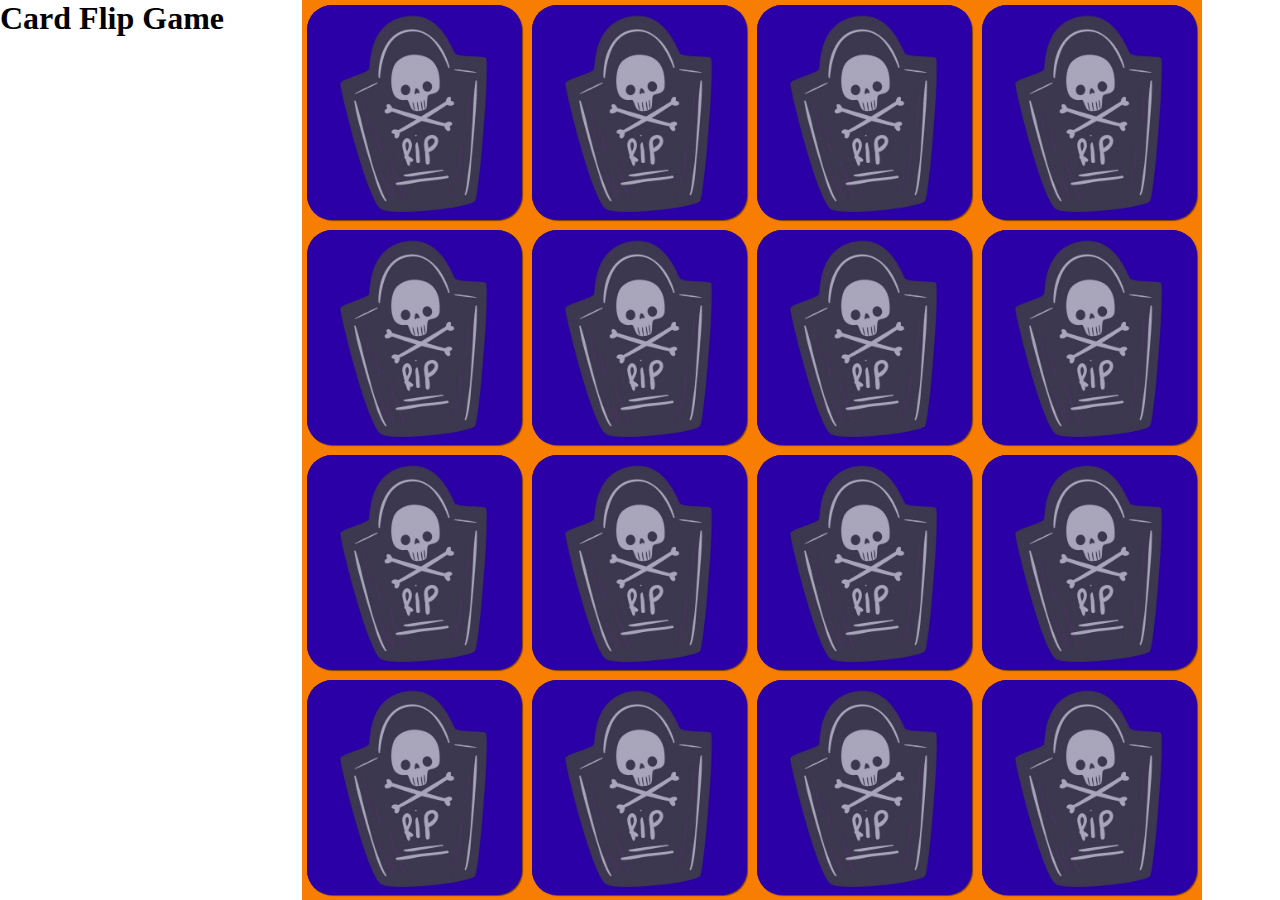
==== index.html @ 5868afdc "added cards, arranged cards with flex, added drop shadow, border radis, background colors." ====
<!DOCTYPE html>
<html lang="en">
  <head>
    <meta charset="UTF-8" />
    <meta name="viewport" content="width=device-width, initial-scale=1.0" />
    <title>Thomas Project 1 Browser Game</title>
    <link rel="stylesheet" type="text/css" href="index.css" />
  </head>

  <body>
    <h1>Card Flip Game</h1>
    <section class="game-board">
      <div class="card">
        <img class="back" src="Assets/candle.jpg" alt="back of card" />
        <img
          class="front"
          src="./Assets/Rest-In-Peace.jpg"
          alt="front of card"
        />
      </div>

      <div class="card">
        <img class="back" src="Assets/candle.jpg" alt="back of card" />
        <img
          class="front"
          src="./Assets/Rest-In-Peace.jpg"
          alt="front of card"
        />
      </div>

      <div class="card">
        <img class="back" src="Assets/candy.jpg" alt="back of card" />
        <img
          class="front"
          src="./Assets/Rest-In-Peace.jpg"
          alt="front of card"
        />
      </div>

      <div class="card">
        <img class="back" src="Assets/candy.jpg" alt="back of card" />
        <img
          class="front"
          src="./Assets/Rest-In-Peace.jpg"
          alt="front of card"
        />
      </div>

      <div class="card">
        <img class="back" src="Assets/frank.jpg" alt="back of card" />
        <img
          class="front"
          src="./Assets/Rest-In-Peace.jpg"
          alt="front of card"
        />
      </div>
      <div class="card">
        <img class="back" src="Assets/frank.jpg" alt="back of card" />
        <img
          class="front"
          src="./Assets/Rest-In-Peace.jpg"
          alt="front of card"
        />
      </div>

      <div class="card">
        <img class="back" src="Assets/ghost.jpg" alt="back of card" />
        <img
          class="front"
          src="./Assets/Rest-In-Peace.jpg"
          alt="front of card"
        />
      </div>

      <div class="card">
        <img class="back" src="Assets/ghost.jpg" alt="back of card" />
        <img
          class="front"
          src="./Assets/Rest-In-Peace.jpg"
          alt="front of card"
        />
      </div>

      <div class="card">
        <img class="back" src="Assets/hand.jpg" alt="back of card" />
        <img
          class="front"
          src="./Assets/Rest-In-Peace.jpg"
          alt="front of card"
        />
      </div>

      <div class="card">
        <img class="back" src="Assets/hand.jpg" alt="back of card" />
        <img
          class="front"
          src="./Assets/Rest-In-Peace.jpg"
          alt="front of card"
        />
      </div>

      <div class="card">
        <img class="back" src="Assets/pumpkin.jpg" alt="back of card" />
        <img
          class="front"
          src="./Assets/Rest-In-Peace.jpg"
          alt="front of card"
        />
      </div>

      <div class="card">
        <img class="back" src="Assets/pumpkin.jpg" alt="back of card" />
        <img
          class="front"
          src="./Assets/Rest-In-Peace.jpg"
          alt="front of card"
        />
      </div>

      <div class="card">
        <img class="back" src="Assets/skull.jpg" alt="back of card" />
        <img
          class="front"
          src="./Assets/Rest-In-Peace.jpg"
          alt="front of card"
        />
      </div>

      <div class="card">
        <img class="back" src="Assets/skull.jpg" alt="back of card" />
        <img
          class="front"
          src="./Assets/Rest-In-Peace.jpg"
          alt="front of card"
        />
      </div>

      <div class="card">
        <img class="back" src="Assets/zombie.jpg" alt="back of card" />
        <img
          class="front"
          src="./Assets/Rest-In-Peace.jpg"
          alt="front of card"
        />
      </div>

      <div class="card">
        <img class="back" src="Assets/zombie.jpg" alt="back of card" />
        <img
          class="front"
          src="./Assets/Rest-In-Peace.jpg"
          alt="front of card"
        />
      </div>
    </section>

    <script src="app.js"></script>
  </body>
</html>
---- index.css ----
* {
  padding: 0;
  margin: 0;
  box-sizing: border-box;
}

body {
  height: 100vh;
  display: flex;
}

.game-board {
  background: rgb(248, 126, 3);
  width: 900px;
  height: 900px;
  margin: auto;
  display: flex;
  flex-wrap: wrap;
}

img {
  height: calc(50% - 2px);
  width: auto;
}

.card {
  width: calc(25% - 10px);
  height: calc(25% - 10px);
  margin: auto;
  position: relative;
  transform: scale(1);
  box-shadow: 1px 1px 1px rgba(0, 0, 0, 0.5);
  border-radius: 25px;
}

.front,
.back {
  width: 100%;
  height: 100%;
  padding: 4px;
  position: absolute;
  border-radius: 25px;
  background-color: #2b00a6;
}
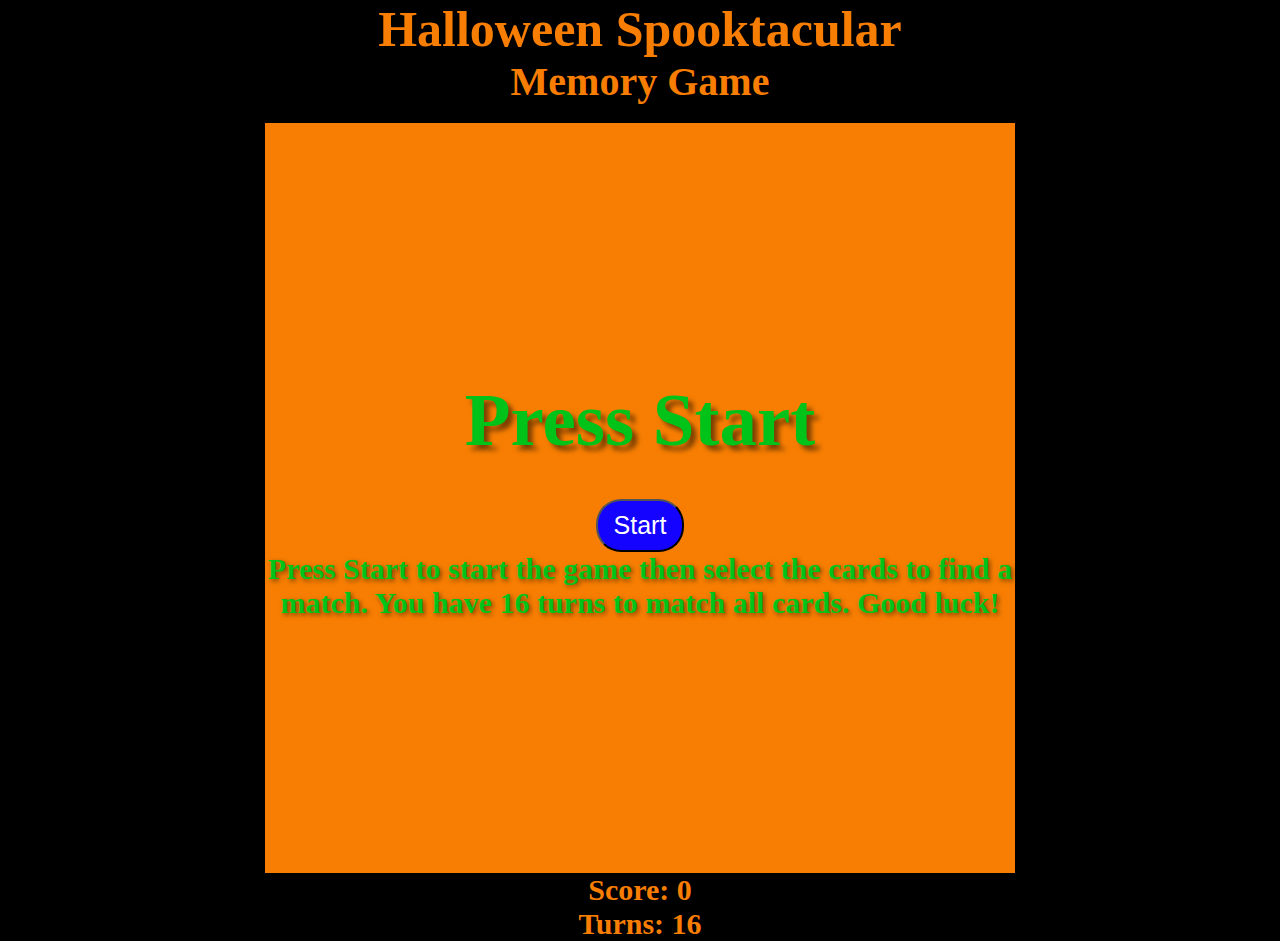
==== commit 648116fb: "converted to scss" ====
--- a/index.html
+++ b/index.html
@@ -1,159 +1,123 @@
-<!DOCTYPE html>
+<!-- /* * Title: Memory Game In Vanilla JavaScript * Author:Ferreira,  M * Date: 2018 * Code Version: v1 *  Availability: https://github.com/code-sketch/memory-game/blob/master/video-11/index.html* */ -->
+<!DOCtype html>
 <html lang="en">
-  <head>
-    <meta charset="UTF-8" />
-    <meta name="viewport" content="width=device-width, initial-scale=1.0" />
-    <title>Thomas Project 1 Browser Game</title>
-    <link rel="stylesheet" type="text/css" href="index.css" />
-  </head>
 
-  <body>
-    <h1>Card Flip Game</h1>
-    <section class="game-board">
-      <div class="card">
-        <img class="back" src="Assets/candle.jpg" alt="back of card" />
-        <img
-          class="front"
-          src="./Assets/Rest-In-Peace.jpg"
-          alt="front of card"
-        />
-      </div>
+<head>
+  <meta charset="UTF-8" />
+  <meta type="viewport" content="width=device-width, initial-scale=1.0" />
+  <title>Thomas Project 1 Browser Game</title>
+  <link rel="stylesheet" type="text/css" href="scss/style.css" />
+</head>
 
-      <div class="card">
-        <img class="back" src="Assets/candle.jpg" alt="back of card" />
-        <img
-          class="front"
-          src="./Assets/Rest-In-Peace.jpg"
-          alt="front of card"
-        />
-      </div>
+<body>
+  <h1>Halloween Spooktacular</h1>
+  <h2>Memory Game</h2> <br>
+  <section class="start">
+    <p class="startText">Press Start</p>
+    </br>
+    </br>
+    <div class="startButton">
+      <button onclick="startGame()">Start</button>
+    </div>
+    <p>Press Start to start the game then select the cards to find a match. You have 16 turns to match all cards. Good
+      luck!</p>
+  </section>
+  <section class="restart">
+    <p class="startText">Try Again</p>
+    </br>
+    </br>
+    <div class="restartButton">
+      <button onclick="restartGame()">Restart</button>
+    </div>
+  </section>
+  <section class="winner">
+    <img src="Assets\Winner.jpg" alt="winner image" />
+    <button onclick="restartGame()">Restart</button>
+    </div>
+  </section>
+  <section class="game-board hide">
+    <div class="card" data-type="candle">
+      <img class="back" src="Assets/candle.jpg" alt="back of card" />
+      <img class="front" src="Assets/Rest-In-Peace.jpg" alt="front of card" />
+    </div>
 
-      <div class="card">
-        <img class="back" src="Assets/candy.jpg" alt="back of card" />
-        <img
-          class="front"
-          src="./Assets/Rest-In-Peace.jpg"
-          alt="front of card"
-        />
-      </div>
+    <div class="card" data-type="candle">
+      <img class="back" src="Assets/candle.jpg" alt="back of card" />
+      <img class="front" src="Assets/Rest-In-Peace.jpg" alt="front of card" />
+    </div>
 
-      <div class="card">
-        <img class="back" src="Assets/candy.jpg" alt="back of card" />
-        <img
-          class="front"
-          src="./Assets/Rest-In-Peace.jpg"
-          alt="front of card"
-        />
-      </div>
+    <div class="card" data-type="candy">
+      <img class="back" src="Assets/candy.jpg" alt="back of card" />
+      <img class="front" src="Assets/Rest-In-Peace.jpg" alt="front of card" />
+    </div>
 
-      <div class="card">
-        <img class="back" src="Assets/frank.jpg" alt="back of card" />
-        <img
-          class="front"
-          src="./Assets/Rest-In-Peace.jpg"
-          alt="front of card"
-        />
-      </div>
-      <div class="card">
-        <img class="back" src="Assets/frank.jpg" alt="back of card" />
-        <img
-          class="front"
-          src="./Assets/Rest-In-Peace.jpg"
-          alt="front of card"
-        />
-      </div>
+    <div class="card" data-type="candy">
+      <img class="back" src="Assets/candy.jpg" alt="back of card" />
+      <img class="front" src="Assets/Rest-In-Peace.jpg" alt="front of card" />
+    </div>
 
-      <div class="card">
-        <img class="back" src="Assets/ghost.jpg" alt="back of card" />
-        <img
-          class="front"
-          src="./Assets/Rest-In-Peace.jpg"
-          alt="front of card"
-        />
-      </div>
+    <div class="card" data-type="frank">
+      <img class="back" src="Assets/frank.jpg" alt="back of card" />
+      <img class="front" src="Assets/Rest-In-Peace.jpg" alt="front of card" />
+    </div>
+    <div class="card" data-type="frank">
+      <img class="back" src="Assets/frank.jpg" alt="back of card" />
+      <img class="front" src="Assets/Rest-In-Peace.jpg" alt="front of card" />
+    </div>
 
-      <div class="card">
-        <img class="back" src="Assets/ghost.jpg" alt="back of card" />
-        <img
-          class="front"
-          src="./Assets/Rest-In-Peace.jpg"
-          alt="front of card"
-        />
-      </div>
+    <div class="card" data-type="ghost">
+      <img class="back" src="Assets/ghost.jpg" alt="back of card" />
+      <img class="front" src="Assets/Rest-In-Peace.jpg" alt="front of card" />
+    </div>
 
-      <div class="card">
-        <img class="back" src="Assets/hand.jpg" alt="back of card" />
-        <img
-          class="front"
-          src="./Assets/Rest-In-Peace.jpg"
-          alt="front of card"
-        />
-      </div>
+    <div class="card" data-type="ghost">
+      <img class="back" src="Assets/ghost.jpg" alt="back of card" />
+      <img class="front" src="Assets/Rest-In-Peace.jpg" alt="front of card" />
+    </div>
 
-      <div class="card">
-        <img class="back" src="Assets/hand.jpg" alt="back of card" />
-        <img
-          class="front"
-          src="./Assets/Rest-In-Peace.jpg"
-          alt="front of card"
-        />
-      </div>
+    <div class="card" data-type="hand">
+      <img class="back" src="Assets/hand.jpg" alt="back of card" />
+      <img class="front" src="Assets/Rest-In-Peace.jpg" alt="front of card" />
+    </div>
 
-      <div class="card">
-        <img class="back" src="Assets/pumpkin.jpg" alt="back of card" />
-        <img
-          class="front"
-          src="./Assets/Rest-In-Peace.jpg"
-          alt="front of card"
-        />
-      </div>
+    <div class="card" data-type="hand">
+      <img class="back" src="Assets/hand.jpg" alt="back of card" />
+      <img class="front" src="Assets/Rest-In-Peace.jpg" alt="front of card" />
+    </div>
 
-      <div class="card">
-        <img class="back" src="Assets/pumpkin.jpg" alt="back of card" />
-        <img
-          class="front"
-          src="./Assets/Rest-In-Peace.jpg"
-          alt="front of card"
-        />
-      </div>
+    <div class="card" data-type="pumpkin">
+      <img class="back" src="Assets/pumpkin.jpg" alt="back of card" />
+      <img class="front" src="Assets/Rest-In-Peace.jpg" alt="front of card" />
+    </div>
 
-      <div class="card">
-        <img class="back" src="Assets/skull.jpg" alt="back of card" />
-        <img
-          class="front"
-          src="./Assets/Rest-In-Peace.jpg"
-          alt="front of card"
-        />
-      </div>
+    <div class="card" data-type="pumpkin">
+      <img class="back" src="Assets/pumpkin.jpg" alt="back of card" />
+      <img class="front" src="Assets/Rest-In-Peace.jpg" alt="front of card" />
+    </div>
 
-      <div class="card">
-        <img class="back" src="Assets/skull.jpg" alt="back of card" />
-        <img
-          class="front"
-          src="./Assets/Rest-In-Peace.jpg"
-          alt="front of card"
-        />
-      </div>
+    <div class="card" data-type="skull">
+      <img class="back" src="Assets/skull.jpg" alt="back of card" />
+      <img class="front" src="Assets/Rest-In-Peace.jpg" alt="front of card" />
+    </div>
 
-      <div class="card">
-        <img class="back" src="Assets/zombie.jpg" alt="back of card" />
-        <img
-          class="front"
-          src="./Assets/Rest-In-Peace.jpg"
-          alt="front of card"
-        />
-      </div>
+    <div class="card" data-type="skull">
+      <img class="back" src="Assets/skull.jpg" alt="back of card" />
+      <img class="front" src="Assets/Rest-In-Peace.jpg" alt="front of card" />
+    </div>
 
-      <div class="card">
-        <img class="back" src="Assets/zombie.jpg" alt="back of card" />
-        <img
-          class="front"
-          src="./Assets/Rest-In-Peace.jpg"
-          alt="front of card"
-        />
-      </div>
-    </section>
+    <div class="card" data-type="zombie">
+      <img class="back" src="Assets/zombie.jpg" alt="back of card" />
+      <img class="front" src="Assets/Rest-In-Peace.jpg" alt="front of card" />
+    </div>
 
-    <script src="app.js"></script>
-  </body>
-</html>
+    <div class="card" data-type="zombie">
+      <img class="back" src="Assets/zombie.jpg" alt="back of card" />
+      <img class="front" src="Assets/Rest-In-Peace.jpg" alt="front of card" />
+    </div>
+  </section>
+  <p>Score: <span class="score"></span></p>
+  <p>Turns: <span class="turns"></span></p>
+  <script src="Card_Flip.js"></script>
+</body>
+
+</html>--- a/scss/style.css
+++ b/scss/style.css
@@ -0,0 +1,197 @@
+* {
+  padding: 0;
+  margin: 0;
+  box-sizing: border-box;
+}
+
+body {
+  min-height: 100vh;
+  min-width: 100vw;
+  background-color: #000000;
+  color: rgb(248, 126, 3);
+}
+
+h1 {
+  text-align: center;
+  font-weight: 700;
+  font-size: 50px;
+}
+
+h2 {
+  text-align: center;
+  font-weight: 700;
+  font-size: 40px;
+}
+
+p {
+  text-align: center;
+  font-size: 30px;
+  font-weight: bold;
+  text-shadow: 2px 2px 5px rgba(0, 0, 0, 0.5);
+}
+
+.restartButton button, .startButton button {
+  padding: 10px 16px;
+  font-size: 25px;
+  border-radius: 25px;
+  background-color: #1303ff;
+  color: rgb(255, 255, 255);
+}
+
+* {
+  padding: 0;
+  margin: 0;
+  box-sizing: border-box;
+}
+
+body {
+  min-height: 100vh;
+  min-width: 100vw;
+  background-color: #000000;
+  color: rgb(248, 126, 3);
+}
+
+h1 {
+  text-align: center;
+  font-weight: 700;
+  font-size: 50px;
+}
+
+h2 {
+  text-align: center;
+  font-weight: 700;
+  font-size: 40px;
+}
+
+p {
+  text-align: center;
+  font-size: 30px;
+  font-weight: bold;
+  text-shadow: 2px 2px 5px rgba(0, 0, 0, 0.5);
+}
+
+* {
+  padding: 0;
+  margin: 0;
+  box-sizing: border-box;
+}
+
+body {
+  min-height: 100vh;
+  min-width: 100vw;
+  background-color: #000000;
+  color: rgb(248, 126, 3);
+}
+
+.start {
+  background: rgb(248, 126, 3);
+  width: 750px;
+  height: 750px;
+  margin: auto;
+  display: flex;
+  justify-content: center;
+  color: rgb(0, 195, 26);
+  align-items: center;
+  flex-direction: column;
+}
+
+.restart {
+  background: rgb(248, 126, 3);
+  width: 750px;
+  height: 750px;
+  margin: auto;
+  display: flex;
+  justify-content: center;
+  color: rgb(0, 195, 26);
+  align-items: center;
+  flex-direction: column;
+  display: none;
+}
+
+.winner {
+  background: rgb(248, 126, 3);
+  width: 750px;
+  height: 750px;
+  margin: auto;
+  display: flex;
+  justify-content: center;
+  color: rgb(0, 195, 26);
+  align-items: center;
+  flex-direction: column;
+  display: none;
+}
+.winner button {
+  position: absolute;
+  top: 85%;
+  padding: 10px 16px;
+  font-size: 25px;
+  border-radius: 25px;
+  background-color: #1303ff;
+  color: rgb(255, 255, 255);
+}
+
+.startText {
+  font-size: 75px;
+  text-shadow: 5px 5px 5px rgba(0, 0, 0, 0.5);
+}
+
+.startButton {
+  display: flex;
+  justify-content: center;
+}
+.game-board {
+  background: rgb(248, 126, 3);
+  width: 750px;
+  height: 750px;
+  margin: auto;
+  display: flex;
+  justify-content: center;
+  color: rgb(0, 195, 26);
+  display: none;
+  grid-gap: 50px;
+  grid-template-columns: repeat(4, 140px);
+  grid-template-rows: repeat(4, 138px);
+}
+
+.card {
+  width: 100%;
+  height: 100%;
+  margin: 15px 0 15px 0;
+  position: relative;
+  transform: scale(1);
+  box-shadow: 5px 5px 5px rgba(0, 0, 0, 0.5);
+  border-radius: 25px;
+  transform-style: preserve-3d;
+  transition: transform 0.75s;
+}
+.card:active {
+  transform: scale(0.85);
+  transition: transform 0.5s;
+}
+.card .back {
+  transform: rotateY(180deg);
+}
+
+.card.flip {
+  transform: rotateY(180deg);
+}
+
+.front {
+  width: 100%;
+  height: 100%;
+  padding: 4px;
+  position: absolute;
+  border-radius: 25px;
+  background-color: #2b00a6;
+  backface-visibility: hidden;
+}
+
+.back {
+  width: 100%;
+  height: 100%;
+  padding: 4px;
+  position: absolute;
+  border-radius: 25px;
+  background-color: #2b00a6;
+  backface-visibility: hidden;
+}/*# sourceMappingURL=style.css.map */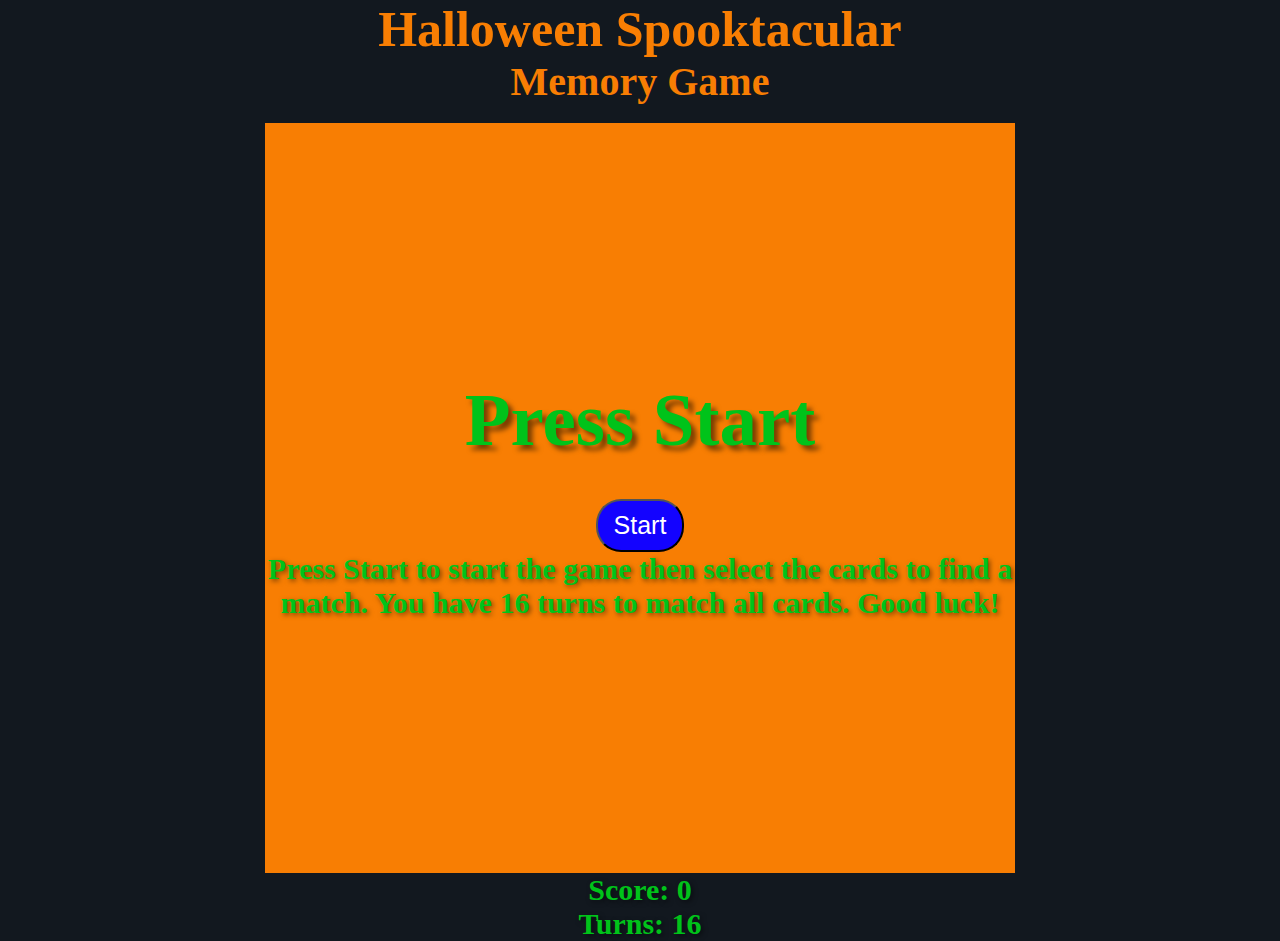
==== commit d9851be4: "added google tracking" ====
--- a/index.html
+++ b/index.html
@@ -6,12 +6,20 @@
   <meta charset="UTF-8" />
   <meta type="viewport" content="width=device-width, initial-scale=1.0" />
   <title>Thomas Project 1 Browser Game</title>
-  <link rel="stylesheet" type="text/css" href="scss/style.css" />
+  <link rel="stylesheet" type="text/css" href="Card_Flip.css" />
+  <!-- Google tag (gtag.js) -->
+<script async src="https://www.googletagmanager.com/gtag/js?id=G-X9ZTCFJ5LW"></script>
+<script>
+  window.dataLayer = window.dataLayer || [];
+  function gtag(){dataLayer.push(arguments);}
+  gtag('js', new Date());
+
+  gtag('config', 'G-X9ZTCFJ5LW');
+</script>
 </head>
 
 <body>
-  <h1>Halloween Spooktacular</h1>
-  <h2>Memory Game</h2> <br>
+  <h1>Halloween Spooktacular</h1><h2>Memory Game</h2> <br>
   <section class="start">
     <p class="startText">Press Start</p>
     </br>
@@ -19,8 +27,7 @@
     <div class="startButton">
       <button onclick="startGame()">Start</button>
     </div>
-    <p>Press Start to start the game then select the cards to find a match. You have 16 turns to match all cards. Good
-      luck!</p>
+    <p>Press Start to start the game then select the cards to find a match. You have 16 turns to match all cards. Good luck!</p>
   </section>
   <section class="restart">
     <p class="startText">Try Again</p>
@@ -120,4 +127,4 @@
   <script src="Card_Flip.js"></script>
 </body>
 
-</html>+</html>
--- a/Card_Flip.css
+++ b/Card_Flip.css
@@ -0,0 +1,157 @@
+/* * Title: Memory Game In Vanilla JavaScript * Author:Ferreira,  M * Date: 2018 * Code Version: v1 *  Availability: https://github.com/code-sketch/memory-game/blob/master/video-11/styles.css* */
+
+* {
+  padding: 0;
+  margin: 0;
+  box-sizing: border-box;
+}
+
+body {
+  min-height: 100vh;
+  min-width: 100vw;
+  background-color: #12181f;
+}
+
+h1 {
+  text-align: center;
+  font-weight: 700;
+  font-size: 50px;
+  color: rgb(248, 126, 3);
+}
+h2 {
+  text-align: center;
+  font-weight: 700;
+  font-size: 40px;
+  color: rgb(248, 126, 3);
+}
+
+p {
+  text-align: center;
+  font-size: 30px;
+  font-weight: bold;
+  color: rgb(0, 195, 26);
+  text-shadow: 2px 2px 5px rgba(0, 0, 0, 0.5);
+}
+
+.start {
+  /* visibility: disabled; */
+
+  background: rgb(248, 126, 3);
+  width: 750px;
+  height: 750px;
+  margin: auto;
+  display: flex;
+  justify-content: center;
+  align-items: center;
+  flex-direction: column;
+}
+
+.restart {
+  /* visibility: disabled; */
+
+  background: rgb(248, 126, 3);
+  width: 750px;
+  height: 750px;
+  margin: auto;
+  display: none;
+  justify-content: center;
+  align-items: center;
+  flex-direction: column;
+}
+
+.winner {
+  /* visibility: disabled; */
+
+  width: 750px;
+  height: 750px;
+  margin: auto;
+  display: none;
+  justify-content: center;
+  align-items: center;
+
+  position: relative;
+}
+
+.startText {
+  font-size: 75px;
+  text-shadow: 5px 5px 5px rgba(0, 0, 0, 0.5);
+}
+
+.startButton {
+  display: flex;
+  justify-content: center;
+}
+
+.startButton button {
+  padding: 10px 16px;
+  font-size: 25px;
+  border-radius: 25px;
+  background-color: #1303ff;
+  color: white;
+}
+
+.restartButton button {
+  padding: 10px 16px;
+  font-size: 25px;
+  border-radius: 25px;
+  background-color: #1303ff;
+  color: white;
+}
+
+.winner button {
+  position: absolute;
+  top: 85%;
+  padding: 10px 16px;
+  font-size: 25px;
+  border-radius: 25px;
+  background-color: #1303ff;
+  color: white;
+}
+
+.game-board {
+  background: rgb(248, 126, 3);
+  width: 750px;
+  height: 750px;
+  margin: auto;
+  display: none;
+  justify-content: center;
+  grid-gap: 50px;
+  grid-template-columns: repeat(4, 140px);
+  grid-template-rows: repeat(4, calc(92px / 5 * 7.5));
+}
+
+.card {
+  width: 100%;
+  height: 100%;
+  margin: 15px 0 15px 0;
+  position: relative;
+  transform: scale(1);
+  box-shadow: 5px 5px 5px rgba(0, 0, 0, 0.5);
+  border-radius: 25px;
+  transform-style: preserve-3d;
+  transition: transform 0.75s;
+}
+
+.card:active {
+  transform: scale(0.85);
+  transition: transform 0.5s;
+}
+
+.card.flip {
+  transform: rotateY(180deg);
+}
+
+.front,
+.back {
+  width: 100%;
+  height: 100%;
+  padding: 4px;
+  position: absolute;
+  border-radius: 25px;
+  background-color: #2b00a6;
+  backface-visibility: hidden;
+}
+
+.card .back {
+  transform: rotateY(180deg);
+}
